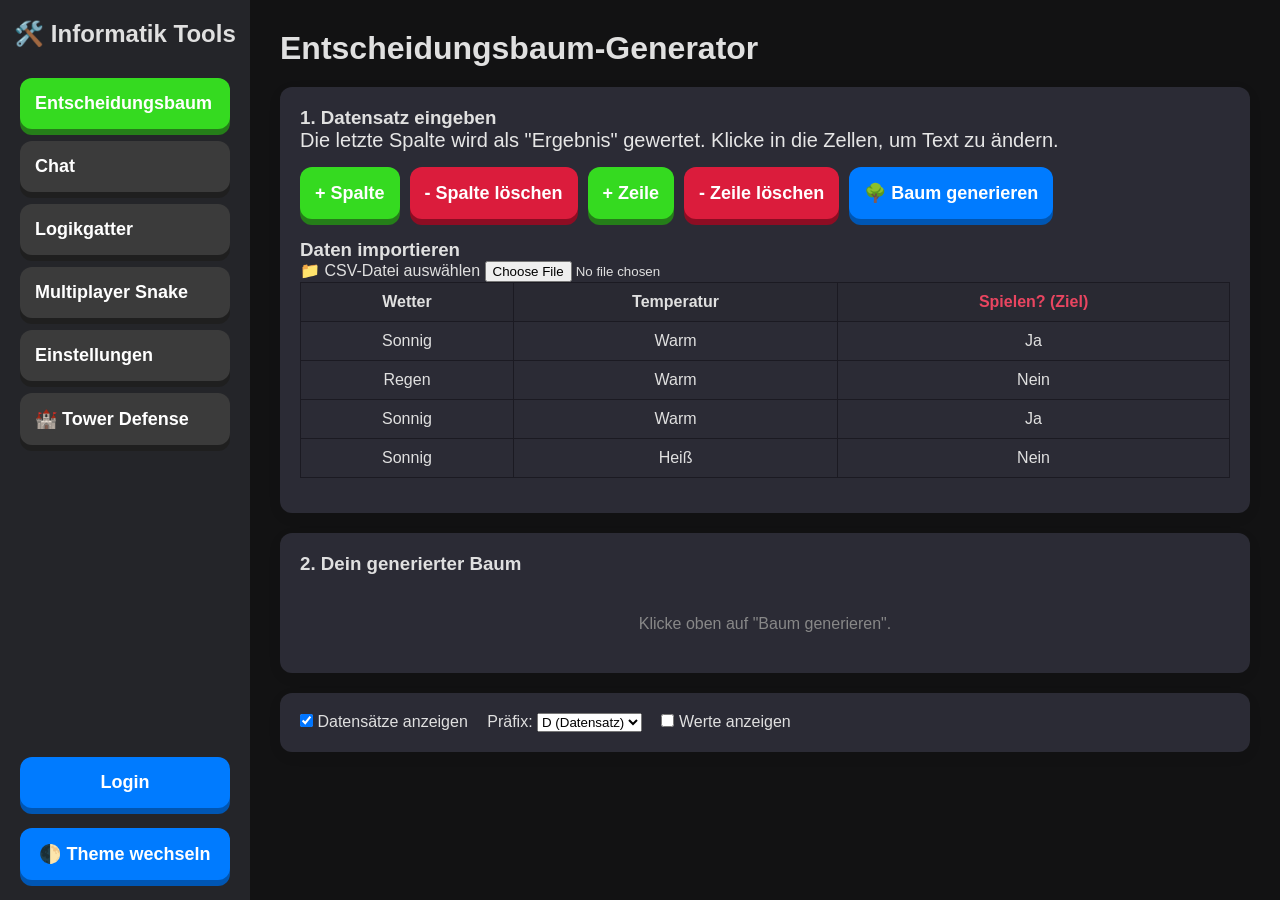
==== index.html @ c30912d1 "new wave system" ====
<!DOCTYPE html>
<html lang="de">
<head>
    <meta charset="UTF-8">
    <meta name="viewport" content="width=device-width, initial-scale=1.0">
    <title>IF Tools</title>
    <link rel="stylesheet" href="style.css">

    <link rel="stylesheet" href="https://fonts.googleapis.com/css2?family=Material+Symbols+Outlined:opsz,wght,FILL,GRAD@24,400,0,0" />
</head>
<body data-theme="dark2" style="--test: none;">

    <div id="admin-html">

    </div>

    <div id="changelog">

    </div>

    <div id="toast-container"></div>

    <div id="login-screen">
        <div class="login-box neuro-raised rounded">
            <h2>Willkommen!</h2>
            <p class="hint">Passwort eingeben:</p>
            <input type="text" id="username-input" placeholder="Benutzername..." onkeypress="handleEnter(event)">
            <input type="password" id="password-input" placeholder="Passwort..." onkeypress="handleEnter(event)">
            <button class="btn-1" data-btn="green" onclick="login()">Einloggen</button>
            <button class="btn-1" data-btn="red" onclick="logOut()">Ausloggen</button>
            <button class="btn-1" data-btn="gray" onclick="hideLoginScreen()">Zurück</button>
            <p id="error-msg">Falsches Passwort!</p>
        </div>
    </div>

    <div id="app-layout">
        
        <div class="sidebar">
            <h2>🛠️ Informatik Tools</h2>
            <div id="apps">
                <div data-app="tree-generator" class="btn-1" onclick="showApp(`tree-generator`)">Entscheidungsbaum</div>
                <div data-app="chat" class="btn-1" onclick="showApp(`chat`)">Chat</div>
                <div data-app="logicgates" class="btn-1" onclick="showApp(`logicgates`)">Logikgatter</div>
                <div data-app="multiplayer-snake" class="btn-1" onclick="showApp('multiplayer-snake')">Multiplayer Snake</div>
                <div data-app="settings" class="btn-1" onclick="showApp(`settings`)">Einstellungen</div>
                <div data-app="tower-defense" class="btn-1" onclick="showApp('tower-defense')">🏰 Tower Defense</div>
                <div data-app="memory-game" class="btn-1 test" onclick="showApp('memory-game')">🧠 Memory</div>
                <div data-app="reaction-game" class="btn-1 test" onclick="showApp('reaction-game')">⚡ Reaktionstest</div>
                <div data-app="solo-pong" class="btn-1 test" onclick="showApp('solo-pong')">🏓 Solo Pong</div>
                <div data-app="bit-clicker" class="btn-1 test" onclick="showApp('bit-clicker')">🖱️ Bit Clicker</div>
                <div data-app="rps-game" class="btn-1 test" onclick="showApp('rps-game')">✂️ Schere Stein Papier</div>
                <div data-app="hex-guesser" class="btn-1 test" onclick="showApp('hex-guesser')">🎨 Hex-Guesser</div>
                <div data-app="testing" class="btn-1 test" onclick="showApp(`testing`)">Testbereich</div>
                <div data-app="admin-menu" class="btn-1 test" onclick="showApp(`admin-menu`)">Admin Menü</div>
                <div data-app="userlist" class="btn-1 test" onclick="showApp(`userlist`)">Benutzerliste</div>
                <div data-app="pathfinding" class="btn-1 test" onclick="showApp(`pathfinding`)">Pathfinding</div>
                <div data-app="mini-game1" class="btn-1 test" onclick="showApp(`mini-game1`)">Mini Game 1</div>
                <div data-app="tic-tac-to" class="btn-1 test" onclick="showApp(`tic-tac-to`)">Tic Tac To</div>
                <div data-app="buttons" class="btn-1 test" onclick="showApp(`buttons`)">Buttons</div>
            </div>

            <div data-btn="blue" class="other-btns">
                <button class="btn-1" id="login-btn" onclick="showLoginScreen()">Login</button>
                <button class="btn-1" onclick="toggleTheme()">🌓 Theme wechseln</button>
            </div>
        </div>

        <div id="main-content" class="main-content">
            <div class="app" id="tree-generator" style="display: none;">
                <h1>Entscheidungsbaum-Generator</h1>
            
                <div class="card">
                    <h3>1. Datensatz eingeben</h3>
                    <p class="card-desc">
                        Die letzte Spalte wird als "Ergebnis" gewertet. Klicke in die Zellen, um Text zu ändern.
                    </p>
                    <div class="controls">
                        <button class="btn-1" data-btn="green" onclick="addColumn()">+ Spalte</button>
                        <button class="btn-1" data-btn="red" onclick="removeColumn()">- Spalte löschen</button>
                        <button class="btn-1" data-btn="green" onclick="addRow()">+ Zeile</button>
                        <button class="btn-1" data-btn="red" onclick="removeRow()">- Zeile löschen</button>
                        <button class="btn-1" data-btn="blue" onclick="generateTree()">🌳 Baum generieren</button>
                    </div>

                    <div class="import-section">
                        <h3>Daten importieren</h3>
                        <label for="csv-file" class="custom-file-upload">
                            📁 CSV-Datei auswählen
                        </label>
                        <input type="file" id="csv-file" accept=".csv" onchange="importCSV(event)">
                        <p id="file-name-display" style="font-style: italic; color: gray;"></p>
                    </div>
                    
                    <table id="data-table">
                        <thead>
                            <tr>
                                <th contenteditable="true">Wetter</th>
                                <th contenteditable="true">Temperatur</th>
                                <th contenteditable="true" class="target-column">Spielen? (Ziel)</th>
                            </tr>
                        </thead>
                        <tbody>
                            <tr>
                                <td contenteditable="true">Sonnig</td>
                                <td contenteditable="true">Warm</td>
                                <td contenteditable="true">Ja</td>
                            </tr>
                            <tr>
                                <td contenteditable="true">Regen</td>
                                <td contenteditable="true">Warm</td>
                                <td contenteditable="true">Nein</td>
                            </tr>
                            <tr>
                                <td contenteditable="true">Sonnig</td>
                                <td contenteditable="true">Warm</td>
                                <td contenteditable="true">Ja</td>
                            </tr>
                            <tr>
                                <td contenteditable="true">Sonnig</td>
                                <td contenteditable="true">Heiß</td>
                                <td contenteditable="true">Nein</td>
                            </tr>
                        </tbody>
                    </table>
                </div>

                <div class="card">
                    <h3>2. Dein generierter Baum</h3>
                    <div class="tree-container" id="tree-container">
                        <p class="placeholder-text">Klicke oben auf "Baum generieren".</p>
                    </div>
                </div>

                <div class="card">
                    <label><input type="checkbox" id="cfg-show-data" checked> Datensätze anzeigen</label>
                    
                    <label style="margin-left: 15px;">Präfix: 
                        <select id="cfg-prefix">
                            <option value="D">D (Datensatz)</option>
                            <option value="Z">Z (Zeile)</option>
                        </select>
                    </label>

                    <label style="margin-left: 15px;"><input type="checkbox" id="cfg-show-values"> Werte anzeigen</label>
                </div>
            </div>

            <div class="app" id="settings" style="display: none;">
                <div>
                    <h3>Erweiterte Einstellungen</h3>
                    
                    <div>
                        <label for="border-checkbox">Chat Notifications:</label>
                        <input type="checkbox" id="border-checkbox" onchange="sessionStorage.setItem('toasts', this.checked)" checked>
                    </div>
                </div>
            </div>

            <div class="app" id="chat" style="display: none;">
                <div class="chat-container">
                    <div class="chat-input-area">
                        <input type="text" id="chat-input" placeholder="Nachricht schreiben..." autocomplete="off">
                        <button class="btn-1" onclick="sendChatMessage();">Senden</button>
                    </div>

                    <div id="chat-window" class="chat-window"></div>
                </div>
            </div>

            <div class="app" id="admin-menu" style="display: none;">
                <input type="text" id="text-input" placeholder="Nachricht eingeben">
                <div data-btn="blue" class="btn-1" onclick="sendeBroadcast(document.querySelector('#text-input').value);">Toast senden</div>
                <div data-btn="blue" class="btn-1" onclick="sendeAlert(document.querySelector('#text-input').value);">Alert senden</div>

                <div id="account-creation">
                    <input type="text" id="username-input" placeholder="Benutzername...">
                    <input type="text" id="password-input" placeholder="Passwort...">
                    <input type="text" id="role-input" placeholder="Rolle...">
                    <div data-btn="blue" class="btn-1" onclick="accountRegistrieren()">Account erstellen</div>
                </div>

                <input type="text" id="command-input" placeholder="Command...">
                <div data-btn="red" class="btn-1" onclick="sendeCommand(document.querySelector('#admin-menu #command-input').value);">Command senden und ausführen</div>
            </div>

            <div class="app" id="tic-tac-to" style="display: none;">
                <body2 class="game-container">
                    <h1>Tic-Tac-Toe</h1>
                    <div id="status">Spieler X ist am Zug</div>
                    
                    <div class="board">
                        <div class="cell" data-index="0"></div>
                        <div class="cell" data-index="1"></div>
                        <div class="cell" data-index="2"></div>
                        <div class="cell" data-index="3"></div>
                        <div class="cell" data-index="4"></div>
                        <div class="cell" data-index="5"></div>
                        <div class="cell" data-index="6"></div>
                        <div class="cell" data-index="7"></div>
                        <div class="cell" data-index="8"></div>
                    </div>

                    <button id="reset-btn" data-btn="blue" class="btn-1">Spiel neu starten</button>
                </body2>
            </div>

            <div class="app" id="multiplayer-snake" style="display: none;">
                <div class="game-container">
                    <h1>🌐 Multiplayer Snake</h1>
                    <p id="snake-status">Verbinde mit dem Server...</p>
                    
                    <canvas id="snakeCanvas" width="400" height="400" style="background-color: #1e272e; border: 4px solid #2f3542; border-radius: 8px;"></canvas>
                </div>
            </div>

            <div class="app" id="logicgates" style="display: none;">
                <svg id="cable-layer"></svg>

                <div id="custom-menu" class="hidden">
                    <ul>
                        <li onclick="createGate('NOT')">NOT Gatter</li>
                        <li onclick="createGate('AND')">AND Gatter</li>
                        <li onclick="createGate('OR')">OR Gatter</li>
                        <li onclick="createGate('XOR')">XOR Gatter</li>
                        <li onclick="createGate('NAND')">NAND Gatter</li>
                        <li onclick="createGate('NOR')">NOR Gatter</li>
                        <li onclick="createGate('XNOR')">XNOR Gatter</li>
                        <li onclick="createGate('TEST')">Input</li>
                    </ul>
                </div>
            </div>

            <div class="app" id="testing" style="display: none;">
                <div id="test-area"></div>
                <input type="text" id="html-input" placeholder="HTML...">

                <input type="text" id="jsInput" placeholder="Console">
                <button id="runBtn" class="btn-1">Los!</button>

                <div id="consoleOutput"></div>
            </div>

            <div class="app" id="userlist" style="display: none;">
                <div class="card" id="userlist-container"></div>
            </div>

            <div class="app" id="pathfinding" style="display: none;">
                <canvas id="canvas" width="800" height="600"></canvas>
            </div>

            <div class="app" id="mini-game1" style="display: none;">
                <div id="coin-display"></div>

                <div id="maps">
                    <svg id="map1" viewBox="0 0 500 500" width="1000px">
                        <path
                        style="fill:#be1e1e"
                        d="M 57.423313,13.803681 33.128834,108.77301 149.07975,60.736196 Z"
                        id="path63"
                        data-owner="none" />
                        <path
                        style="fill:#9b1616"
                        d="M 33.128834,108.77301 17.668712,187.17791 138.58896,206.50307 149.07975,60.736196 Z"
                        id="path64"
                        data-owner="none" />
                        <path
                        style="fill:#db5b5b"
                        d="m 149.07975,60.736196 118.15951,60.184054 -128.6503,85.58282 z"
                        id="path65"
                        data-owner="FluxDev0" />
                        <path
                        style="fill:#9c0606"
                        d="m 138.58896,206.50307 40.85889,85.03067 128.65031,4.41718 45.27607,-109.8773 -86.13497,-65.15337 z"
                        id="path66"
                        data-owner="none" />
                        <path
                        style="fill:#bb1d1d"
                        d="m 149.07975,60.736196 54.11043,-36.993865 67.36197,8.834356 -3.31289,88.343563 z"
                        id="path67"
                        data-owner="none" />
                        <path
                        style="fill:#7e0101"
                        d="m 267.23926,120.92025 3.31289,-88.343563 78.40491,28.159509 4.41717,125.337424 z"
                        id="path68"
                        data-owner="none" />
                        <path
                        style="fill:#df1212"
                        d="m 17.668712,187.17791 45.828221,86.68712 115.950917,17.66871 -40.85889,-85.03067 z"
                        id="path69"
                        data-owner="none" />
                        <path
                        style="fill:#f14a4a"
                        d="m 57.423313,13.803681 145.766867,9.93865 -54.11043,36.993865 z"
                        id="path70"
                        data-owner="none" />
                    </svg>
                </div>
            </div>

            <div class="app" id="memory-game" style="display: none;">
                <h1>🧠 Emoji Memory</h1>
                <div class="card">
                    <div id="memory-board" class="memory-board"></div>

                    <div></div>

                    <button class="btn-1" data-btn="blue" onclick="startMemory()">Spiel Neustarten</button>
                </div>
            </div>

            <div class="app" id="reaction-game" style="display: none;">
                <h1>⚡ Reaktionstest</h1>
                <div class="card" style="text-align: center;">
                    <p class="card-desc">Klicke auf die Box, sobald sie GRÜN wird!</p>
                    <div id="reaction-box" class="reaction-box" onclick="handleReactionClick()">
                        Klicke hier, um zu starten!
                    </div>
                    <h2 id="reaction-result" style="margin-top: 20px;"></h2>
                </div>
            </div>

            <div class="app" id="solo-pong" style="display: none;">
                <h1>🏓 Solo Pong</h1>
                <div class="card" style="display: flex; flex-direction: column; align-items: center;">
                    <p class="card-desc">Bewege die Maus über das Feld, um den Schläger zu steuern!</p>
                    <canvas id="pongCanvas" width="400" height="400" style="background-color: #1e272e; border: 4px solid var(--border-color); border-radius: 8px; cursor: none;"></canvas>
                    <br>
                    <button class="btn-1" data-btn="blue" onclick="startPong()">Start / Neustart</button>
                    <h3 id="pong-score" style="margin-top: 10px;">Punkte: 0</h3>
                </div>
            </div>

            <div class="app" id="bit-clicker" style="display: none;">
                <h1>🖱️ Bit Clicker</h1>
                <div class="card" style="text-align: center;">
                    <h2 id="bit-score" style="font-size: 2.5rem; margin-bottom: 20px;">0 Bits</h2>
                    <div id="click-btn" class="neuro-raised" onclick="clickBit()" style="width: 150px; height: 150px; margin: 0 auto; border-radius: 50%; display: flex; justify-content: center; align-items: center; cursor: pointer; font-size: 4rem; user-select: none; transition: transform 0.1s;">
                        💻
                    </div>
                    <br>
                    <div class="controls" style="justify-content: center;">
                        <button class="btn-1" data-btn="green" onclick="buyUpgrade()">Upgrade (+1 Bit/Klick)<br><span id="upgrade-cost">Kosten: 10 Bits</span></button>
                    </div>
                </div>
            </div>

            <div class="app" id="rps-game" style="display: none;">
                <h1>✂️ Schere, Stein, Papier</h1>
                <div class="card" style="text-align: center;">
                    <p class="card-desc">Wähle deine Waffe!</p>
                    <div class="controls" style="justify-content: center; gap: 20px; margin-bottom: 30px;">
                        <button class="btn-1 rps-btn" data-btn="blue" onclick="playRPS('Stein')">✊ Stein</button>
                        <button class="btn-1 rps-btn" data-btn="blue" onclick="playRPS('Papier')">✋ Papier</button>
                        <button class="btn-1 rps-btn" data-btn="blue" onclick="playRPS('Schere')">✌️ Schere</button>
                    </div>
                    <div class="neuro-inset" style="padding: 20px;">
                        <h3>Computer wählt: <span id="rps-computer">...</span></h3>
                        <h2 id="rps-result" style="margin-top: 15px; font-size: 1.8rem;"></h2>
                    </div>
                </div>
            </div>

            <div class="app" id="hex-guesser" style="display: none;">
                <h1>🎨 Hex-Guesser</h1>
                <div class="card" style="text-align: center;">
                    <p class="card-desc">Welcher Hex-Farbcode entspricht dieser Farbe?</p>
                    
                    <div id="hex-color-box" class="box1 horizontally-centered" style="width: 200px; height: 150px; background-color: #c4c4c4;"></div>
                    
                    <div class="controls" id="hex-options" style="justify-content: center; gap: 15px;">

                    </div>

                    <h3 id="hex-result" style="margin-top: 20px;"></h3>
                </div>
            </div>

            <div class="app" id="buttons" style="display: none;">
                <button class="btn-1" data-btn="blue">Klick mich!!</button>
                <button class="btn-1" data-btn="red">Klick mich!!</button>
                <button class="btn-1" data-btn="green">Klick mich!!</button>
                <button class="btn-1" data-btn="gray">Klick mich!!</button>
                <button class="btn-2">Klick mich!!</button>
                <button class="btn-3">Klick mich!!</button>
                <button class="btn-4">Klick mich!!</button>
            </div>

            <div class="app" id="tower-defense" style="display: none; position: relative;">

                <div id="td-tower-details" class="tower-details">
                    <h3 style="color: var(--primary-color); margin-bottom: 10px;">Turm-Details (<span id="tw-type">Basis</span>)</h3>
                    <div class="tower-upgrades">
                        <div class="card tower-upgrade">
                            <p style="font-size: 0.9rem;">⚔️ Schaden: <span id="tw-dmg">0</span> (Lv.<span id="tw-lvl-dmg">0</span>)</p>
                            <button class="btn-5" id="btn-up-dmg" onclick="upgradeTowerStat('damage')" style="font-size: 0.8rem; padding: 5px 10px; margin-top: 5px;">+8 Dmg (30G)</button>
                        </div>
                        <div class="card tower-upgrade">
                            <p style="font-size: 0.9rem;">⏱️ Tempo: <span id="tw-speed">0</span>/s (Lv.<span id="tw-lvl-speed">0</span>)</p>
                            <button class="btn-5" id="btn-up-speed" onclick="upgradeTowerStat('speed')" style="font-size: 0.8rem; padding: 5px 10px; margin-top: 5px;">+Freq (30G)</button>
                        </div>
                        <div class="card tower-upgrade">
                            <p style="font-size: 0.9rem;">👁️ Reichweite: <span id="tw-range">0</span> (Lv.<span id="tw-lvl-range">0</span>)</p>
                            <button class="btn-5" id="btn-up-range" onclick="upgradeTowerStat('range')" style="font-size: 0.8rem; padding: 5px 10px; margin-top: 5px;">+15 Range (30G)</button>
                        </div>
                        <div class="card tower-upgrade">
                            <p style="font-size: 0.9rem; margin-bottom: 5px;">🎯 Zielmodus</p>
                            <select id="tw-target-mode" onchange="changeTargetMode(this.value)" style="background: var(--bg-color); color: var(--text-color); padding: 5px; border-radius: 5px; border: 1px solid var(--border-color); width: 100%;">
                                <option value="first">Erster</option>
                                <option value="last">Letzter</option>
                                <option value="strongest">Stärkster</option>
                                <option value="weakest">Schwächster</option>
                            </select>
                        </div>
                        <button class="btn-4" onclick="sellTower()" style="padding: 10px 15px; min-width: 180px;">💰 Verkaufen (<span id="tw-sell-value">0</span>G)</button>
                    </div>
                </div>

                <div id="td-skill-tree" class="card" style="display: none; flex-direction: column; margin-top: 15px; margin-bottom: 15px; background: var(--neuro-bg-secondary);">
                    <h2 style="color: #9b59b6; margin-bottom: 15px;">🔮 Skill Tree (Essenz: <span id="st-essence">0</span>)</h2>
                    <div style="display: flex; gap: 20px; justify-content: center; flex-direction: column;">
                        <div class="card neuro-inset" style="text-align: center; width: 220px;">
                            <h4>⚔️ Mehr Schaden</h4>
                            <p style="font-size: 0.8rem; color: #aaa; margin: 10px 0;">Alle Türme erhalten dauerhaft +5 Grundschaden.</p>
                            <p style="margin-bottom: 10px;">Level: <span id="lvl-dmg">0</span></p>
                            <button class="btn-1" data-btn="green" onclick="upgradeSkill('damage')">Kaufen (3 Essenz)</button>
                        </div>
                        <div class="card neuro-inset" style="text-align: center; width: 220px;">
                            <h4>💸 Günstigere Türme</h4>
                            <p style="font-size: 0.8rem; color: #aaa; margin: 10px 0;">Alle Türme kosten im Einkauf 5G weniger.</p>
                            <p style="margin-bottom: 10px;">Level: <span id="lvl-cost">0</span></p>
                            <button class="btn-1" data-btn="green" onclick="upgradeSkill('cost')">Kaufen (5 Essenz)</button>
                        </div>
                        <div class="card neuro-inset" style="text-align: center; width: 220px;">
                            <h4>❤️ Zäher Start</h4>
                            <p style="font-size: 0.8rem; color: #aaa; margin: 10px 0;">Gewährt sofort +5 Leben & erhöht Start-HP.</p>
                            <p style="margin-bottom: 10px;">Level: <span id="lvl-hp">0</span></p>
                            <button class="btn-1" data-btn="green" onclick="upgradeSkill('hp')">Kaufen (4 Essenz)</button>
                        </div>
                    </div>
                </div>

                <div class="middle">
                    
                    <div style="display: flex; gap: 10px; margin-bottom: 15px; width: 800px; justify-content: center;">
                        <button class="btn-1" data-btn="green" id="map-btn-0" onclick="selectMap(0)">🗺️ Grüne Wiese</button>
                        <button class="btn-1" data-btn="gray" id="map-btn-1" onclick="selectMap(1)">🏜️ Wüstenpfad</button>
                        <button class="btn-1" data-btn="gray" id="map-btn-2" onclick="selectMap(2)">❄️ Eiskanal</button>
                    </div>

                    <div style="display: flex; justify-content: space-between; width: 800px; margin-bottom: 15px; padding: 10px; background: var(--sidebar-bg); border-radius: 8px;">
                        <h3 style="color: #f1c40f; margin: 0;">💰 Gold: <span id="td-gold">100</span></h3>
                        <h3 style="color: #e74c3c; margin: 0;">💖 Leben: <span id="td-lives">20</span></h3>
                        <h3 style="color: #3498db; margin: 0;">🌊 Welle: <span id="td-wave">0</span></h3>
                        <h3 style="color: #9b59b6; margin: 0;">🔮 Essenz: <span id="td-essence">0</span></h3>
                    </div>

                    <canvas id="tdCanvas" width="800" height="600" style="background-color: #1e272e; border: 4px solid var(--border-color); border-radius: 8px; cursor: crosshair;"></canvas>

                    <div class="controls" style="justify-content: center; margin-top: 20px; gap: 11px; flex-wrap: wrap; width: 800px;">
                        <button class="btn-4" onclick="startWave()">Welle starten</button>
                        <button class="btn-4" style="display: none;" onclick="toggleSkillTree()">🔮 Skill Tree</button>
                        <button class="btn-4" id="btn-buy-basic" onclick="selectTower('basic')">Basis-Turm (100G)</button>
                        <button class="btn-4" id="btn-buy-sniper" onclick="selectTower('sniper')">Sniper-Turm (200G)</button>
                        <button class="btn-4" id="btn-buy-bomb" onclick="selectTower('bomb')">Splatter-Turm (250G)</button>
                        <button class="btn-4" id="btn-buy-ice" onclick="selectTower('ice')">Frost-Turm (150G)</button>
                    </div>
                </div>
            </div>
        </div>
    </div>

    <script src="basic.js"></script>
    <script src="table.js"></script>
    <script src="apps.js"></script>
    <script src="tree.js"></script>
    <script src="script.js"></script>
    <script src="tictacto.js"></script>
    <script src="toasts.js"></script>
    <script src="snake.js"></script>
    <script src="logicgates/testing.js"></script>
    <script src="logicgates/cables.js"></script>
    <script src="logicgates/logic.js"></script>
    <script src="security.js"></script>
    <script src="pathfinding/logic.js"></script>
    <script src="mini_game_1/logic.js"></script>
    <script src="gemini_games/logic.js"></script>
    <script src="td_game/td2.js"></script>
</body>
</html>
---- style.css ----
@import url('themes.css');
@import url('mini_game_1/style.css');
@import url('chat.css');
@import url('neuro.css');
@import url('tictacto.css');
@import url('toasts.css');
@import url('snake.css');
@import url('logicgates/style.css');
@import url('pathfinding/style.css');
@import url('logicgates/testing.css');
@import url('gemini_games/style.css');
@import url('buttons.css');
@import url('td_game/style.css');

* {
    box-sizing: border-box;
    margin: 0px;
    font-family: 'Segoe UI', Tahoma, Geneva, Verdana, sans-serif;
}

body {
    background-color: var(--bg-color);
    color: var(--text-color); 
    transition: background-color 0.3s, color 0.3s; 
    height: 100vh; 
    overflow: auto; 
    margin: 0px;
}

.test {
    display: var(--test);
}

.rounded {
    border-radius: 1rem;
}

#login-screen {
    position: fixed; top: 0; left: 0; width: 100%; height: 100%;
    background-color: var(--neuro-bg-primary);
    display: flex; justify-content: center; align-items: center; z-index: 1000;
}

.login-box {
  padding: 40px;
  text-align: center;
}

#admin-menu #account-creation {
    display: flex;
    flex-direction: column;
    gap: 20px;
}

.login-box h2 { margin-bottom: 20px; }
.hint { margin-bottom: 15px; font-size: 0.9em; color: gray; }
#error-msg { color: var(--danger-color); margin-top: 10px; display: none; font-weight: bold; }

.login-box input[type="password"], .login-box input#username-input {
    width: 100%; 
    padding: 12px; 
    margin-bottom: 15px;
    border: none;
    border-radius: 6px; 
    color: #000;
}

button {
    color: white; 
    border: none;
    padding: 12px 20px; 
    border-radius: 6px; 
    cursor: pointer; 
    font-weight: bold; 
    transition: 0.2s;
}

button:hover { background-color: var(--primary-hover); }
.btn-delete { background-color: var(--danger-color); }
.btn-delete:hover { background-color: var(--danger-hover); }
.btn-generate { background-color: var(--success-color); }
.btn-generate:hover { background-color: rgba(39, 174, 96, 0.9); }

/* --- App Layout --- */
#app-layout { display: none; height: 100vh; }
        
.sidebar {
    padding-top: 20px;
    width: 250px; 
    background-color: var(--sidebar-bg); 
    color: var(--sidebar-text);
    display: flex; 
    flex-direction: column;
}

#apps {
    width: 250px; 
    background-color: var(--sidebar-bg); 
    color: var(--sidebar-text);
    padding: 20px; 
    display: flex; 
    flex-direction: column;
    gap: 12px;
    overflow-y: auto;
}

.sidebar h2 { 
    margin: 0px;
    margin-bottom: 10px;
    font-size: 1.5rem; 
    text-align: center; 
}

.nav-item {
    padding: 15px; margin-bottom: 10px; background: rgba(255,255,255,0.05);
    border-radius: 6px; cursor: pointer; transition: 0.2s;
}
.nav-item:hover, .nav-item.active { background: var(--primary-color); color: white; }
.other-btns {
    display: flex; 
    flex-direction: column;
    margin-top: auto; 
    text-align: center;
    padding: 20px; 
    gap: 20px;
}

.main-content .app { 
    flex: 1; 
    padding: 30px;
    overflow-y: auto; 
    display: flex; 
    flex-direction: column; 
    gap: 20px;
}

.main-content { 
    flex: 1; 
    padding: 0px; 
    overflow-y: auto; 
    display: flex; 
    flex-direction: column; 
    gap: 20px;
}

.card {
    background-color: var(--card-bg);
    padding: 20px; 
    border-radius: 12px; 
    box-shadow: 0 4px 15px rgba(0,0,0,0.05);
}

.card.neuro-inset {
    background: linear-gradient(145deg, var(--neuro-bg-secondary), var(--neuro-bg-primary));
    box-shadow: inset 4px 4px 8px #1d1e22, inset -4px -4px 8px var(--neuro-shadow-light);
    padding: 20px;
    border-radius: 12px;
}

.card.neuro-raised {
    background: linear-gradient(145deg, var(--neuro-bg-primary), var(--neuro-bg-secondary));
    box-shadow: 8px 8px 16px var(--neuro-shadow-dark), -8px -8px 16px var(--neuro-shadow-light);
    padding: 20px;
    border-radius: 12px;
}

.card-desc { margin-bottom: 15px; font-size: 0.9rem; color: #888; }
.placeholder-text { color: #888; margin-top: 20px; text-align: center; }
.controls { display: flex; gap: 10px; margin-bottom: 20px; flex-wrap: wrap; }

/* Tabelle */
table#data-table { width: 100%; border-collapse: collapse; margin-bottom: 15px; }
table#data-table th, table#data-table td { border: 1px solid var(--border-color); padding: 10px; text-align: center; }
table#data-table th { background-color: rgba(0,0,0,0.05); }
table#data-table .target-column { color: var(--primary-color); font-weight: bold; }
table#data-table td[contenteditable="true"] { outline: none; transition: background 0.2s; }
table#data-table td[contenteditable="true"]:focus { background: rgba(52, 152, 219, 0.1); }

/* --- CSS Tree Visualisierung --- */
.tree-container { 
    overflow-x: auto; 
    padding: 20px; 
    display: flex; 
    justify-content: center;
}
.tree ul { padding-top: 20px; position: relative; transition: all 0.5s; display: flex; }
.tree li { text-align: center; list-style-type: none; position: relative; padding: 20px 5px 0 5px; }

.tree li::before, .tree li::after {
    content: ''; 
    position: absolute; 
    top: 0; 
    right: 50%;
    border-top: var(--tree-border-size) solid var(--tree-border-color); 
    width: 50%; 
    height: 20px;
}

.tree li::after { 
    right: auto; 
    left: calc(50% - (var(--tree-border-size) / 2)); 
    border-left: var(--tree-border-size) solid var(--tree-border-color); 
}

.tree li:only-child::after, .tree li:only-child::before { display: none; }
.tree li:only-child { padding-top: 0; }

.tree li:first-child::before, .tree li:last-child::after { border: 0 none; }
.tree li:last-child::before { 
    border-right: var(--tree-border-size) solid var(--tree-border-color); 
    border-radius: 0 5px 0 0; 
}

.tree li:first-child::after { border-radius: 5px 0 0 0; }

.tree ul ul::before {
    content: ''; 
    position: absolute; 
    top: 0; 
    left: calc(50% - (var(--tree-border-size) / 2));
    border-left: var(--tree-border-size) solid var(--tree-border-color); 
    width: 0; 
    height: 20px;
}

.tree li .node {
    border: var(--tree-border-size) solid var(--tree-border-color); 
    padding: 10px 15px; 
    text-decoration: none;
    color: var(--text-color); 
    background: var(--card-bg); 
    border-radius: 8px;
    display: inline-block; 
    font-weight: bold; 
    box-shadow: 0 2px 5px rgba(0,0,0,0.1);
}
.tree li .edge-label { font-size: 0.8rem; color: #aaaaaa; margin-bottom: 5px; display: block; }

.node-datasets {
    font-size: 0.7rem; 
    font-weight: normal; 
    margin-top: 6px; 
    padding-top: 6px; 
    border-top: 1px dashed rgba(128,128,128,0.5); 
    text-align: left; 
    opacity: 0.85; 
    max-height: 80px; 
    overflow-y: auto; 
    line-height: 1.3;
}

.tree li .node.node-leaf {
    background-color: var(--success-color); 
    color: white;
    border-color: var(--success-color);
}
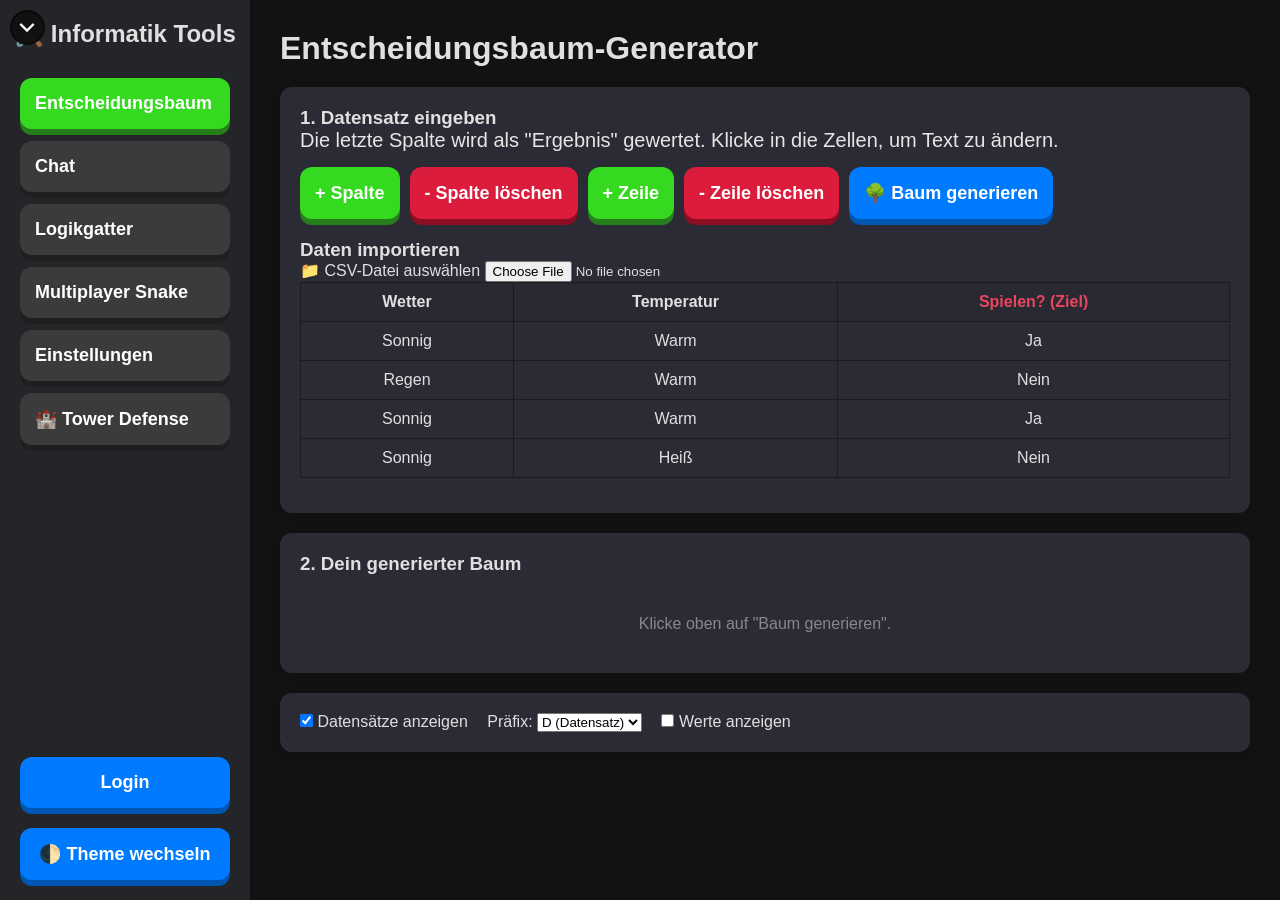
==== commit 2dfe961a: "cool new feature" ====
--- a/index.html
+++ b/index.html
@@ -1,6 +1,13 @@
 <!DOCTYPE html>
 <html lang="de">
 <head>
+    <script>
+    document.addEventListener('DOMContentLoaded', () => {
+        if (window.innerWidth < 768) {
+            window.location.href = "mobile.html";
+        }
+    });
+    </script>
     <meta charset="UTF-8">
     <meta name="viewport" content="width=device-width, initial-scale=1.0">
     <title>IF Tools</title>
@@ -9,14 +16,6 @@
     <link rel="stylesheet" href="https://fonts.googleapis.com/css2?family=Material+Symbols+Outlined:opsz,wght,FILL,GRAD@24,400,0,0" />
 </head>
 <body data-theme="dark2" style="--test: none;">
-
-    <div id="admin-html">
-
-    </div>
-
-    <div id="changelog">
-
-    </div>
 
     <div id="toast-container"></div>
 
@@ -34,7 +33,8 @@
     </div>
 
     <div id="app-layout">
-        
+        <button id="apps-btn" onclick="apps(); " class="material-symbols-outlined icon rotate-90">chevron_right</button>
+
         <div class="sidebar">
             <h2>🛠️ Informatik Tools</h2>
             <div id="apps">
@@ -392,15 +392,15 @@
                     <div class="tower-upgrades">
                         <div class="card tower-upgrade">
                             <p style="font-size: 0.9rem;">⚔️ Schaden: <span id="tw-dmg">0</span> (Lv.<span id="tw-lvl-dmg">0</span>)</p>
-                            <button class="btn-5" id="btn-up-dmg" onclick="upgradeTowerStat('damage')" style="font-size: 0.8rem; padding: 5px 10px; margin-top: 5px;">+8 Dmg (30G)</button>
+                            <button class="btn-5" id="btn-up-dmg" onclick="upgradeTowerStat('damage')" style="font-size: 0.8rem; padding: 5px 10px; margin-top: 5px;">+8 Dmg (50G)</button>
                         </div>
                         <div class="card tower-upgrade">
                             <p style="font-size: 0.9rem;">⏱️ Tempo: <span id="tw-speed">0</span>/s (Lv.<span id="tw-lvl-speed">0</span>)</p>
-                            <button class="btn-5" id="btn-up-speed" onclick="upgradeTowerStat('speed')" style="font-size: 0.8rem; padding: 5px 10px; margin-top: 5px;">+Freq (30G)</button>
+                            <button class="btn-5" id="btn-up-speed" onclick="upgradeTowerStat('speed')" style="font-size: 0.8rem; padding: 5px 10px; margin-top: 5px;">+Freq (50G)</button>
                         </div>
                         <div class="card tower-upgrade">
                             <p style="font-size: 0.9rem;">👁️ Reichweite: <span id="tw-range">0</span> (Lv.<span id="tw-lvl-range">0</span>)</p>
-                            <button class="btn-5" id="btn-up-range" onclick="upgradeTowerStat('range')" style="font-size: 0.8rem; padding: 5px 10px; margin-top: 5px;">+15 Range (30G)</button>
+                            <button class="btn-5" id="btn-up-range" onclick="upgradeTowerStat('range')" style="font-size: 0.8rem; padding: 5px 10px; margin-top: 5px;">+15 Range (50G)</button>
                         </div>
                         <div class="card tower-upgrade">
                             <p style="font-size: 0.9rem; margin-bottom: 5px;">🎯 Zielmodus</p>
@@ -475,7 +475,6 @@
     <script src="tree.js"></script>
     <script src="script.js"></script>
     <script src="tictacto.js"></script>
-    <script src="toasts.js"></script>
     <script src="snake.js"></script>
     <script src="logicgates/testing.js"></script>
     <script src="logicgates/cables.js"></script>
--- a/style.css
+++ b/style.css
@@ -1,4 +1,5 @@
 @import url('themes.css');
+@import url('icons.css');
 @import url('mini_game_1/style.css');
 @import url('chat.css');
 @import url('neuro.css');
@@ -27,10 +28,6 @@
     margin: 0px;
 }
 
-.test {
-    display: var(--test);
-}
-
 .rounded {
     border-radius: 1rem;
 }
@@ -132,6 +129,8 @@
     display: flex; 
     flex-direction: column; 
     gap: 20px;
+
+    transition: all 1s ease;
 }
 
 .main-content { 
@@ -253,4 +252,12 @@
     background-color: var(--success-color); 
     color: white;
     border-color: var(--success-color);
+}
+
+.test {
+    display: var(--test);
+}
+
+.hidden {
+    display: none;
 }
